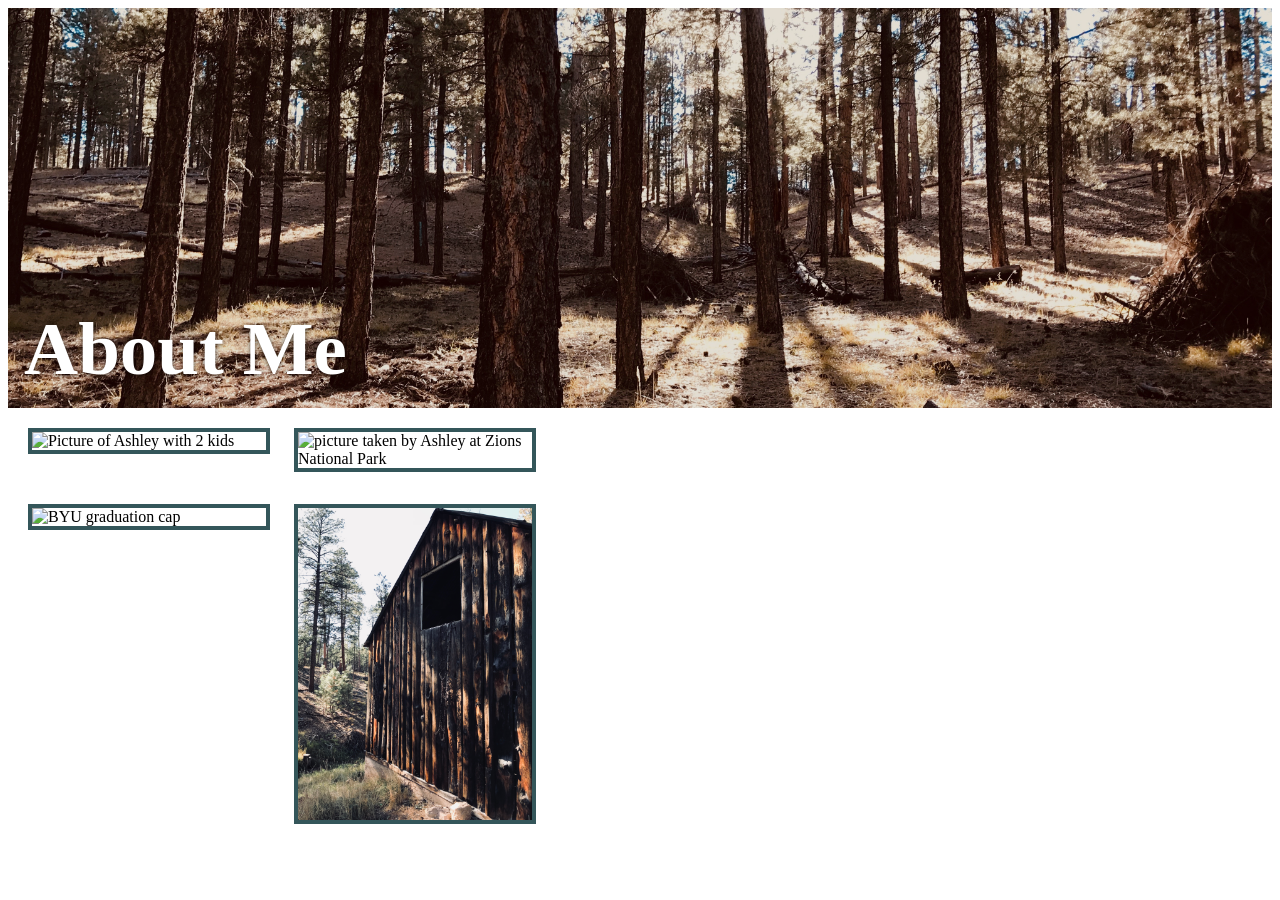
==== about-me.html @ 1b51f0b2 "Updated grid format- about me I got the picture grid formatted correctly and added a final image to " ====
<!DOCTYPE html>
<html lang="en">
<head>
    <meta charset="UTF-8">
    <meta name="viewport" content="width=device-width, initial-scale=1.0">
    <link rel="stylesheet" href="styles.css" />
    <title>About Me</title>
</head>
<body>
    <header>
      <div class="image-box about-card">
        <img src="trees.jpg" alt="trees" width="100%" />
        <div>
          <h2 class="caption">About Me</h2>
        </div>
      </div>
    </header> 
    <main>
        <div class="tiles">
                <div class="image-box">
                  <img class="bordered" src="familypic.jpeg" alt="Picture of Ashley with 2 kids" width="100%">  
                </div>
                <div class="image-box">
                    <img class="bordered" src="zions.jpg" alt="picture taken by Ashley at Zions National Park">
                </div>
                <div class="image-box">
                    <img class="bordered" src="BYU_grad.JPG" alt="BYU graduation cap">
                </div>
                <div class="image-box">
                    <img class="bordered" src="photography-barn.jpg" alt="">
                </div>
        </div>
    </main>
</body>
</html>
---- styles.css ----
.image-box {
    position: relative;
    display: block;
}

.image-box img {
  display: block;
  width: 100%;
  height: auto;
}

.caption {
  position: absolute;
  bottom: 1rem;
  left: 1rem;
  margin: 0;
  color: #fff;
  text-shadow: 0 1px 4px rgba(0, 0, 0, 0.6);
  font-size: 75px;
  font-family: fantasy;
}

.font-color {
    color: #fff;
    font-size: 20px;
    text-align: center;
}

.bordered {
    border: 4px solid #34565a;
}

.bordered img {
  display: block;
  width: 100%;
  height: 260px;
  object-fit: cover;
}

.about-card img {
    filter: saturate(0.8) brightness(0.9);
}

.card-row {
    display: grid;
    grid-template-columns: repeat(3,1fr); gap: 32px;
    margin: 50px;
}

.tiles {
    display: grid;
    grid-template-columns: repeat(2,1fr); 
    gap: 32px;
    margin: 20px;
    width: 500px;
    
}

.tiles .image-box img {
    display: block;
    width: 100%;
    object-fit: cover;
}

footer{
    background-color: #34565a; 
}

footer a {
  color: #fff;
}

.section-label {
    text-align: center;
    font-size: 20px;
}

header .image-box img {
    height: 400px;
    object-fit: cover;
    width: 100%;
}
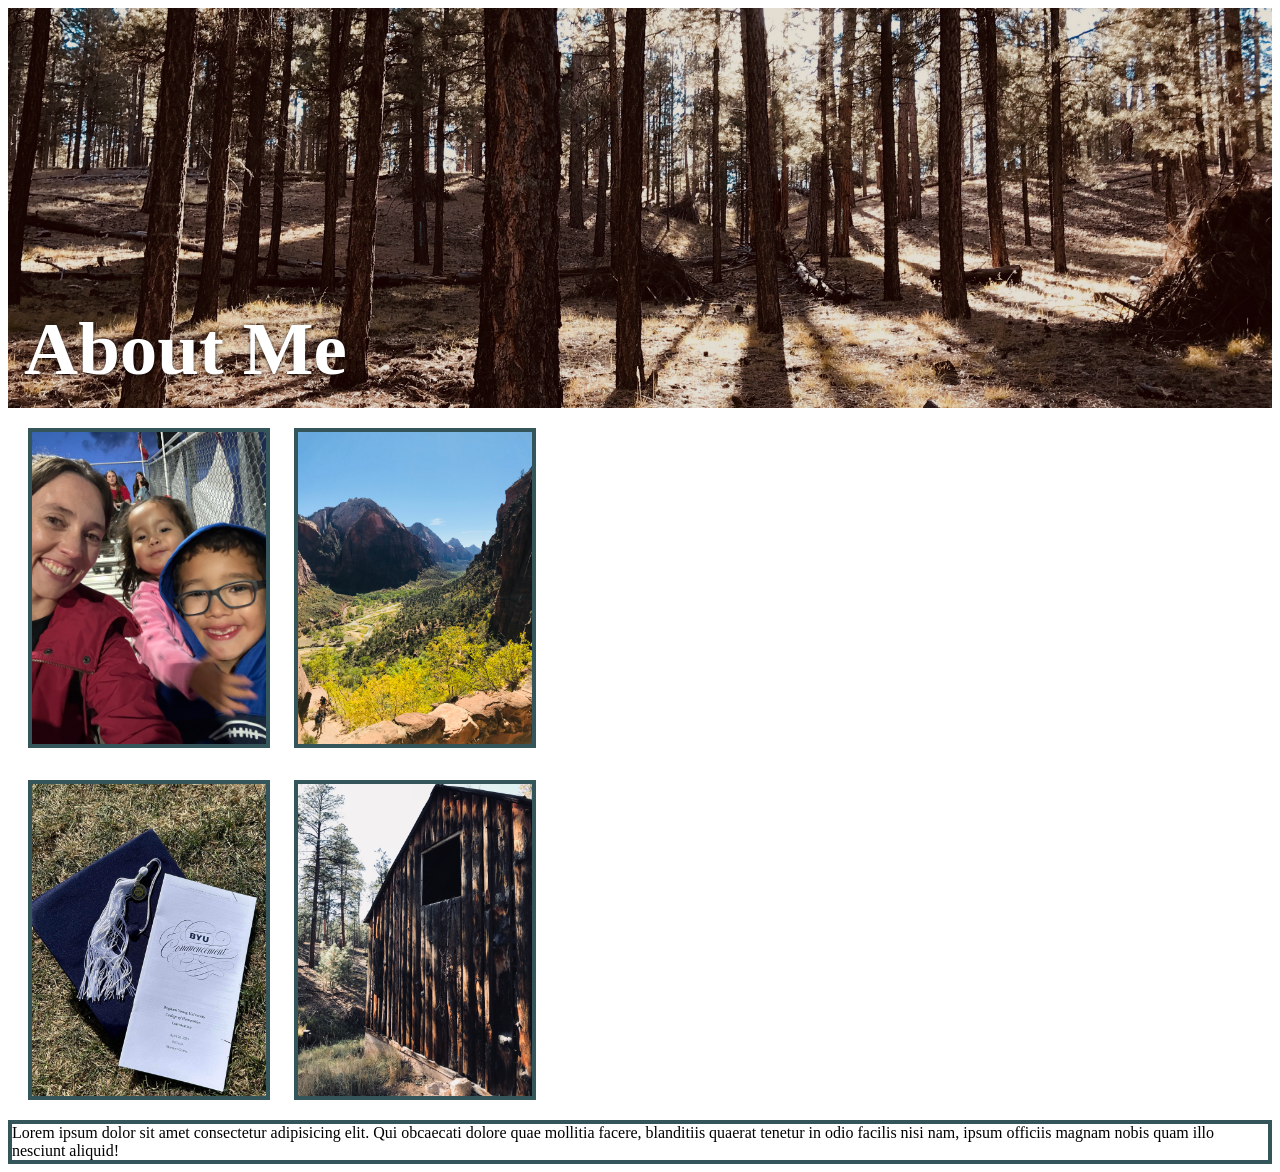
==== commit ec140d75: "Text box I added and formatted the text box" ====
--- a/about-me.html
+++ b/about-me.html
@@ -1,12 +1,12 @@
-<!DOCTYPE html>
+<!doctype html>
 <html lang="en">
-<head>
-    <meta charset="UTF-8">
-    <meta name="viewport" content="width=device-width, initial-scale=1.0">
+  <head>
+    <meta charset="UTF-8" />
+    <meta name="viewport" content="width=device-width, initial-scale=1.0" />
     <link rel="stylesheet" href="styles.css" />
     <title>About Me</title>
-</head>
-<body>
+  </head>
+  <body>
     <header>
       <div class="image-box about-card">
         <img src="trees.jpg" alt="trees" width="100%" />
@@ -14,22 +14,41 @@
           <h2 class="caption">About Me</h2>
         </div>
       </div>
-    </header> 
+    </header>
     <main>
+      <div class="page-alignment">
         <div class="tiles">
-                <div class="image-box">
-                  <img class="bordered" src="familypic.jpeg" alt="Picture of Ashley with 2 kids" width="100%">  
-                </div>
-                <div class="image-box">
-                    <img class="bordered" src="zions.jpg" alt="picture taken by Ashley at Zions National Park">
-                </div>
-                <div class="image-box">
-                    <img class="bordered" src="BYU_grad.JPG" alt="BYU graduation cap">
-                </div>
-                <div class="image-box">
-                    <img class="bordered" src="photography-barn.jpg" alt="">
-                </div>
+          <div class="image-box">
+            <img
+              class="bordered"
+              src="familypic.jpeg"
+              alt="Picture of Ashley with 2 kids"
+              width="100%"
+            />
+          </div>
+          <div class="image-box">
+            <img
+              class="bordered"
+              src="zions.jpg"
+              alt="picture taken by Ashley at Zions National Park"
+            />
+          </div>
+          <div class="image-box">
+            <img class="bordered" src="BYU_grad.JPG" alt="BYU graduation cap" />
+          </div>
+          <div class="image-box">
+            <img class="bordered" src="photography-barn.jpg" alt="" />
+          </div>
         </div>
+        <div>
+          <article class="bordered font-specs">
+            Lorem ipsum dolor sit amet consectetur adipisicing elit. Qui
+            obcaecati dolore quae mollitia facere, blanditiis quaerat tenetur in
+            odio facilis nisi nam, ipsum officiis magnam nobis quam illo
+            nesciunt aliquid!
+          </article>
+        </div>
+      </div>
     </main>
-</body>
-</html>+  </body>
+</html>
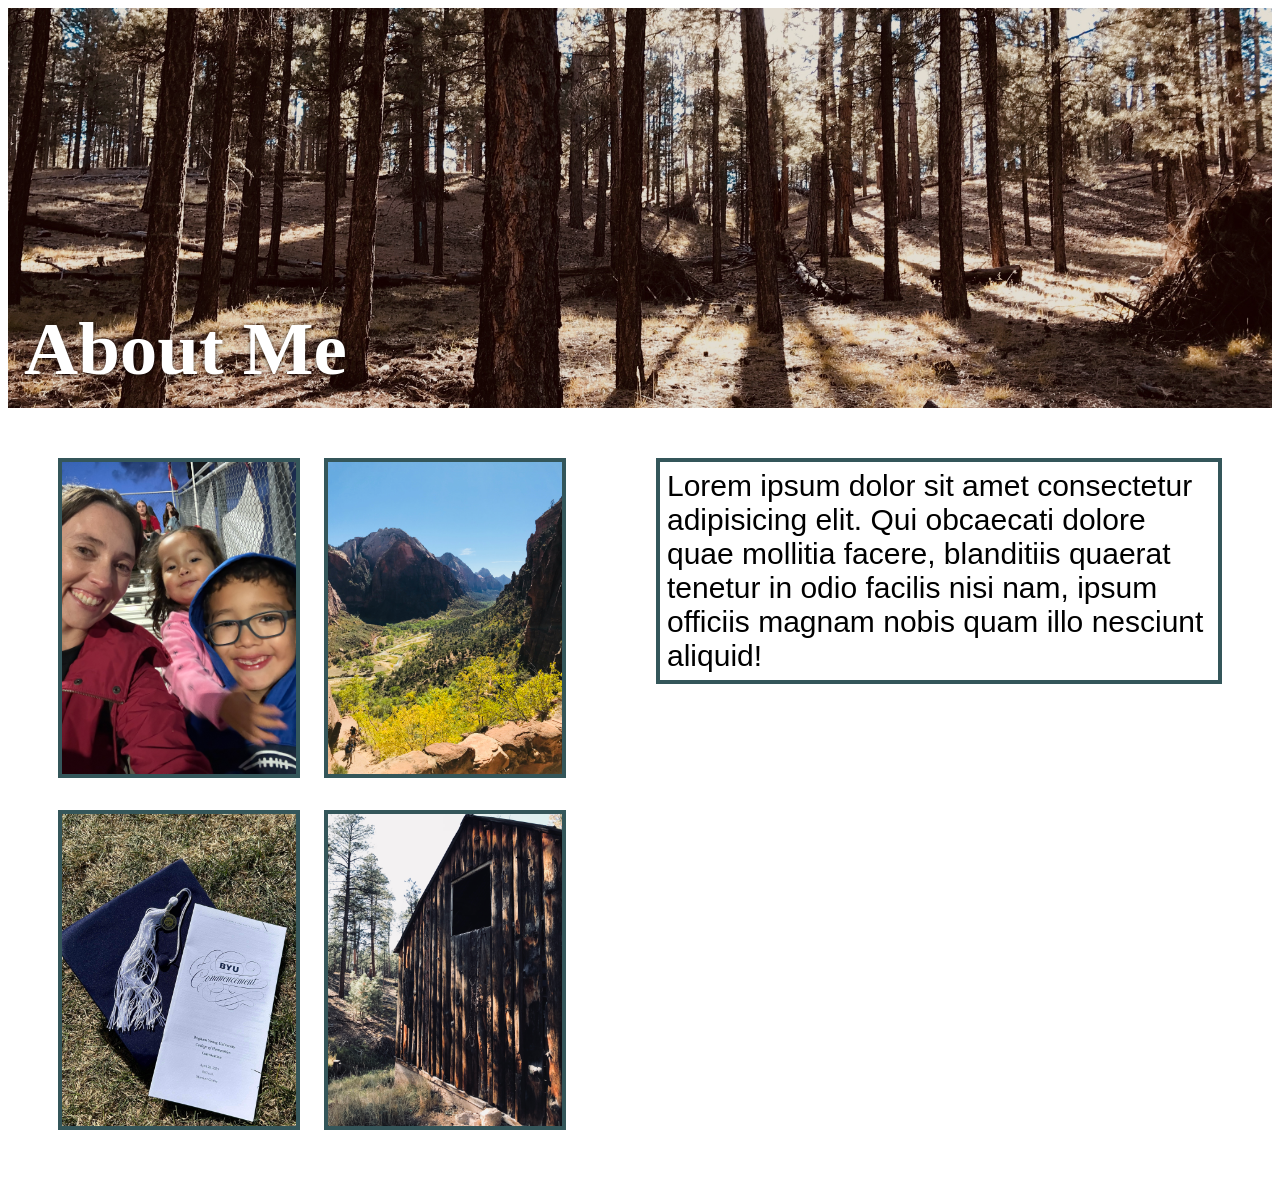
==== commit 16fbea50: "Add html links I added the last html links to index.html. I also uploaded all the pictures and progr" ====
--- a/about-me.html
+++ b/about-me.html
@@ -49,6 +49,11 @@
           </article>
         </div>
       </div>
+      <div>
+
+      </div>
     </main>
+    <footer></footer>
+    <script></script>
   </body>
 </html>
--- a/styles.css
+++ b/styles.css
@@ -52,7 +52,7 @@
     display: grid;
     grid-template-columns: repeat(2,1fr); 
     gap: 32px;
-    margin: 20px;
+    margin: 0px;
     width: 500px;
     
 }
@@ -80,4 +80,18 @@
     height: 400px;
     object-fit: cover;
     width: 100%;
+}
+
+.page-alignment {
+    display: grid;
+    grid-template-columns: 1fr 1fr;
+    gap: 32px;
+    margin: 50px;
+    align-items: start;
+}
+
+.font-specs {
+    font-family: sans-serif;
+    font-size: 30px;
+    padding: 7px;
 }
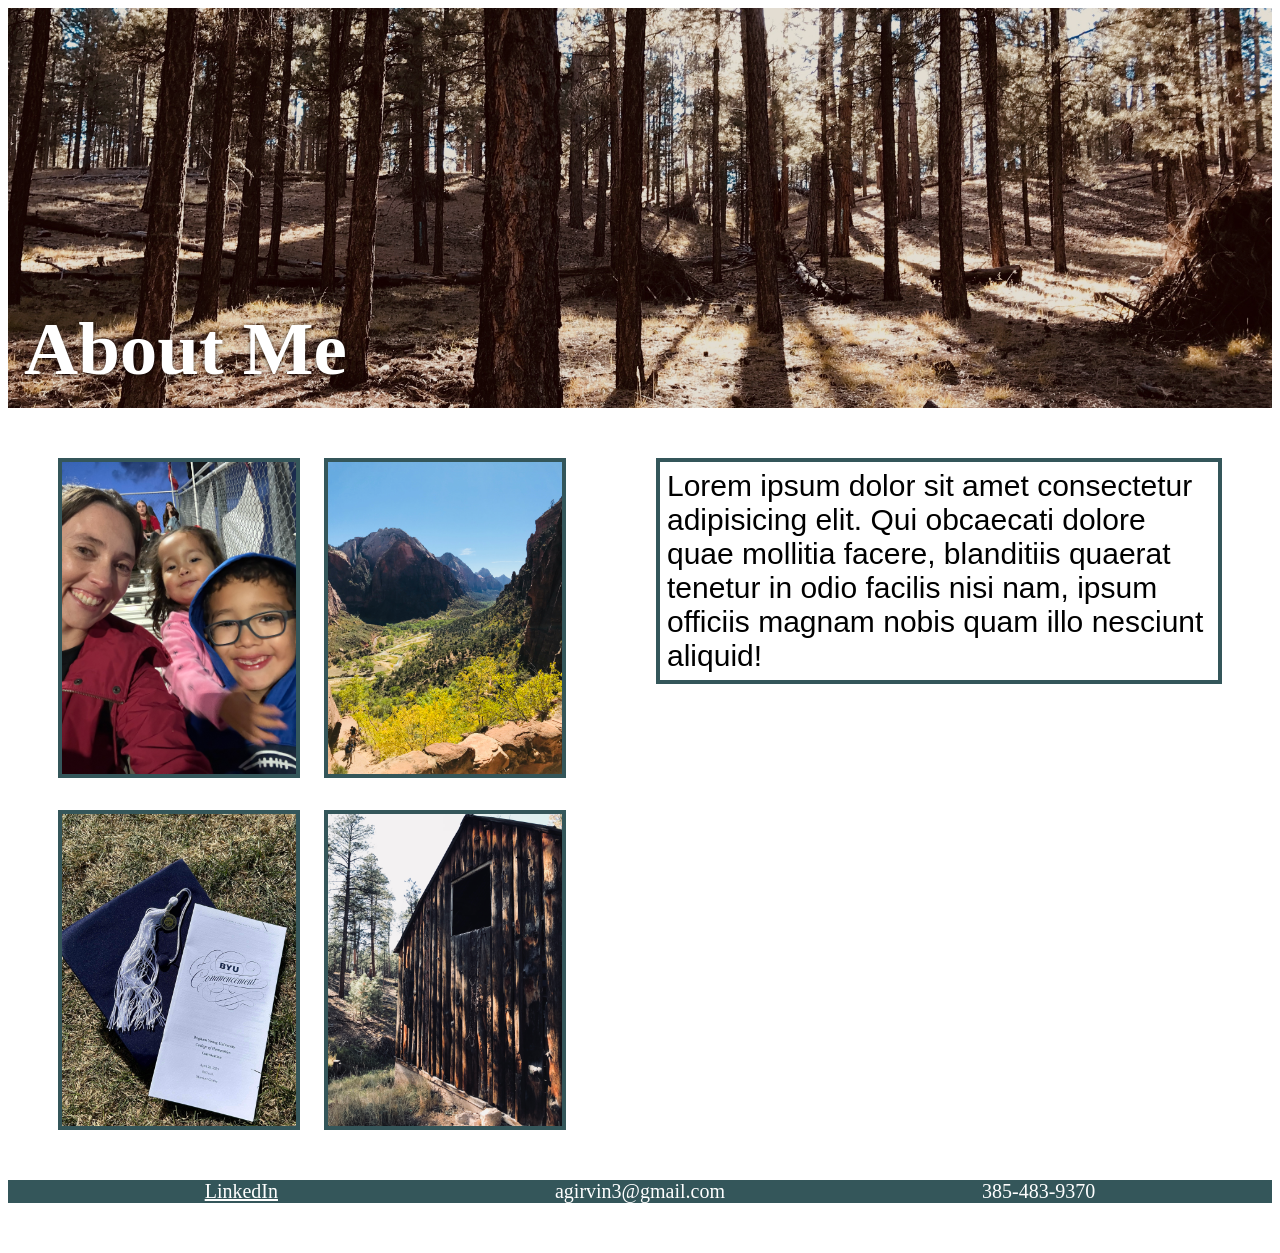
==== commit c818157e: "Add footers" ====
--- a/about-me.html
+++ b/about-me.html
@@ -53,7 +53,17 @@
 
       </div>
     </main>
-    <footer></footer>
+     <footer>
+      <div class="card-row font-color">
+        <section class="image-box">
+          <a target="_blank" rel="noopener noreferrer"
+            href="www.linkedin.com/in/ashley-girvin-bernal"
+            >LinkedIn</a>
+        </section>
+        <section>agirvin3@gmail.com</section>
+        <section>385-483-9370</section>
+      </div>
+    </footer>
     <script></script>
   </body>
 </html>
--- a/styles.css
+++ b/styles.css
@@ -94,4 +94,17 @@
     font-family: sans-serif;
     font-size: 30px;
     padding: 7px;
-}+}
+.portfolio-font {
+    font-family: sans-serif;
+    padding-left: 10px;
+    padding-right: 10px;
+}
+
+.experience-page {
+    max-width: 1500px;
+    margin: auto;
+    margin-top: 30px;
+    padding: 0 20px;
+    font-family: sans-serif;
+}
